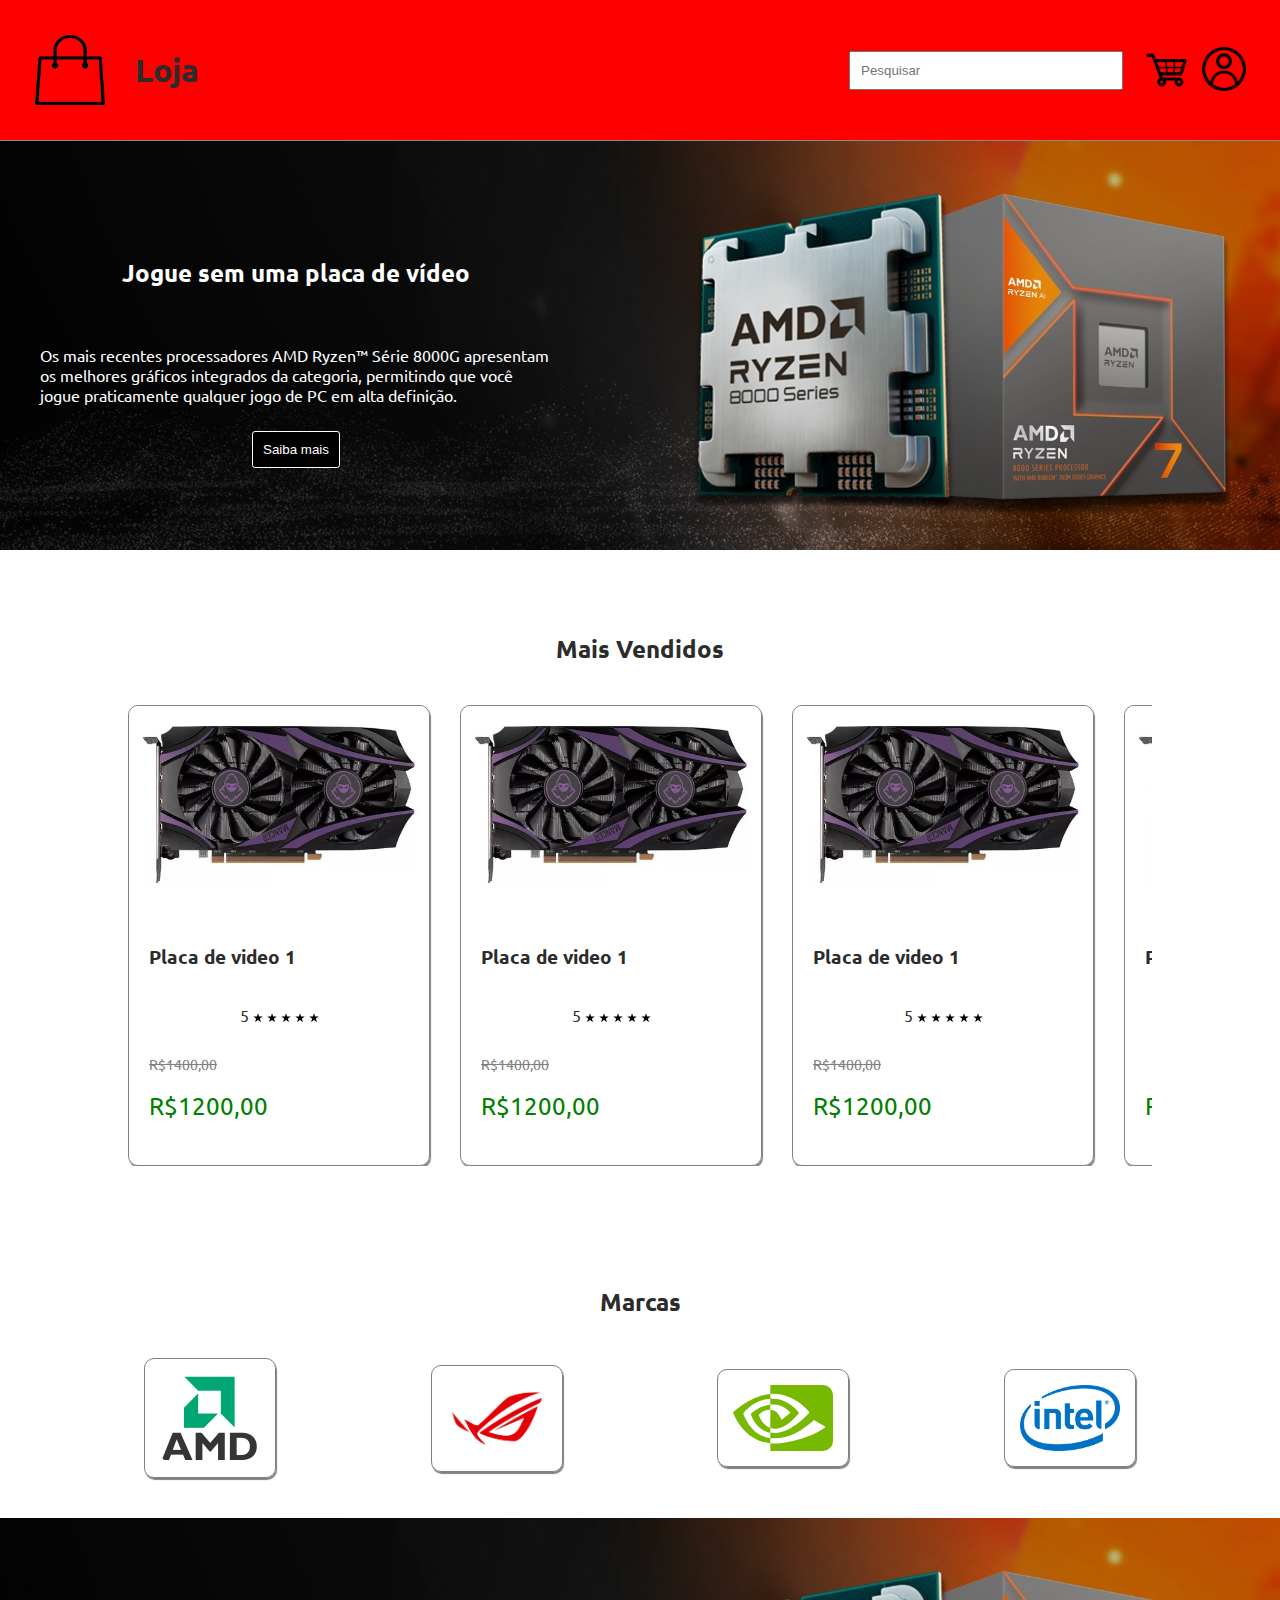
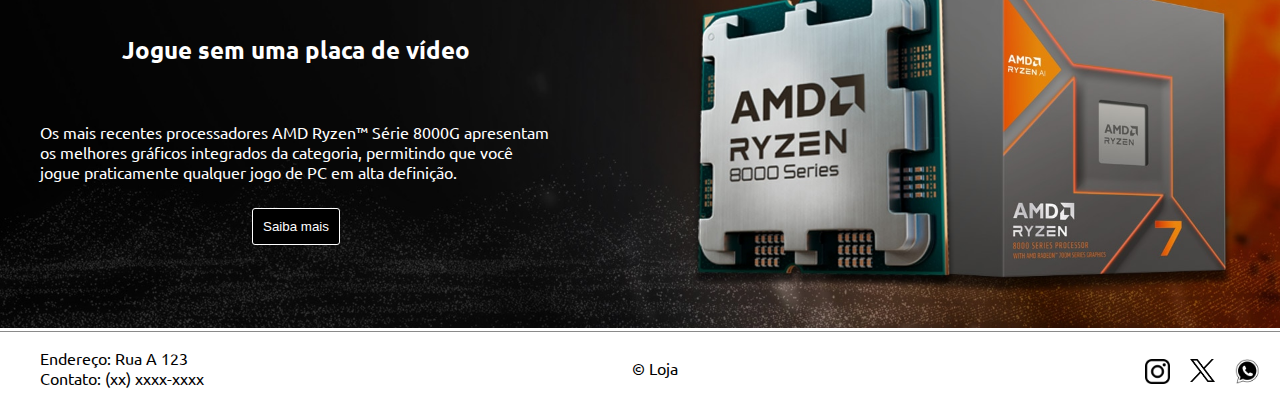
==== index.html @ ed19e676 "first commit" ====
<!DOCTYPE html>
<html lang="pt-br">
<head>
    <meta charset="UTF-8">
    <meta name="viewport" content="width=device-width, initial-scale=1.0">
    <title>Loja</title>
    <link rel="stylesheet" href="css/geral.css">
    <link rel="stylesheet" href="css/index.css">
</head>
<body>
    <div class="structure">
        <header>
            <nav>
                <a href="./index.html">
                    <img src="./img/logo.png" id="logo" alt="logo">
                    <h1>Loja</h1> 
                </a>
                <div>
                    <input type="text" id="search" placeholder="Pesquisar">
                    <a href="./carrinho.html"><img src="./img/carrinho.png" id="carrinho" alt="carrinho"></a>
                    <button id="perfil"><img src="./img/perfil-de-usuario.png" alt="perfil"></button>
                </div>
            </nav>
            
        </header>
        <main>

            <div class="propaganda">
                <picture>
                    <source media="(max-width: 768px)" srcset="./img/propaganda/propaganda-pequena.jpg">
                    <img src="./img/propaganda/propaganda.jpg" alt="propaganda">
                </picture>
                <div class="propagandaTxt">
                   
                    <h2>Jogue sem uma placa de vídeo</h2>
                    <p>
                            Os mais recentes processadores AMD Ryzen™ Série 8000G apresentam os melhores gráficos integrados da categoria, permitindo que você jogue praticamente qualquer jogo de PC em alta definição.
                    </p>
                    <button type="button">Saiba mais</button>
                    
                </div>
            </div>
            
            <div class="container">
                <h2>Mais Vendidos</h2>
                <div id="maisVendidos">
                    <a href="./produto.html">
                        <div class="card">
                            <img src="./img/placadevideo.webp" alt="placa de video">
                            <div class="textCard">
                                <h3>Placa de video 1</h3> 
                                <p class="avaliacao">5
                                    <img src="./img/estrela.svg" class="avaliacaoStar" alt="starIcon">
                                    <img src="./img/estrela.svg" class="avaliacaoStar" alt="starIcon">
                                    <img src="./img/estrela.svg" class="avaliacaoStar" alt="starIcon">
                                    <img src="./img/estrela.svg" class="avaliacaoStar" alt="starIcon">
                                    <img src="./img/estrela.svg" class="avaliacaoStar" alt="starIcon">
                                </p>
                                <p class="precoOld">R$1400,00</p>
                                <p class="preco">R$1200,00</p>
                            </div>
                        </div>
                    </a>
                    <a href="./produto.html">
                        <div class="card">
                            <img src="./img/placadevideo.webp" alt="placa de video">
                            <div class="textCard">
                                <h3>Placa de video 1</h3>
                                <p class="avaliacao">5
                                    <img src="./img/estrela.svg" class="avaliacaoStar" alt="starIcon">
                                    <img src="./img/estrela.svg" class="avaliacaoStar" alt="starIcon">
                                    <img src="./img/estrela.svg" class="avaliacaoStar" alt="starIcon">
                                    <img src="./img/estrela.svg" class="avaliacaoStar" alt="starIcon">
                                    <img src="./img/estrela.svg" class="avaliacaoStar" alt="starIcon">
                                </p>
                                <p class="precoOld">R$1400,00</p>
                                <p class="preco">R$1200,00</p>
                            </div>
                        </div>
                    </a>
                    <a href="./produto.html">
                        <div class="card">
                            <img src="./img/placadevideo.webp" alt="placa de video">
                            <div class="textCard">
                                <h3>Placa de video 1</h3>
                                <p class="avaliacao">5 
                                    <img src="./img/estrela.svg" class="avaliacaoStar" alt="starIcon">
                                    <img src="./img/estrela.svg" class="avaliacaoStar" alt="starIcon">
                                    <img src="./img/estrela.svg" class="avaliacaoStar" alt="starIcon">
                                    <img src="./img/estrela.svg" class="avaliacaoStar" alt="starIcon">
                                    <img src="./img/estrela.svg" class="avaliacaoStar" alt="starIcon">
                                </p>
                                <p class="precoOld">R$1400,00</p>
                                <p class="preco">R$1200,00</p>
                            </div>
                        </div>
                    </a>
                    <a href="./produto.html">
                        <div class="card">
                            <img src="./img/placadevideo.webp" alt="placa de video">
                            <div class="textCard">
                                <h3>Placa de video 4</h3>
                                <p class="avaliacao">5
                                    <img src="./img/estrela.svg" class="avaliacaoStar" alt="starIcon">
                                    <img src="./img/estrela.svg" class="avaliacaoStar" alt="starIcon">
                                    <img src="./img/estrela.svg" class="avaliacaoStar" alt="starIcon">
                                    <img src="./img/estrela.svg" class="avaliacaoStar" alt="starIcon">
                                    <img src="./img/estrela.svg" class="avaliacaoStar" alt="starIcon">
                                </p>
                                <p class="precoOld"></p>
                                <p class="preco">R$1200,00</p>
                            </div>
                        </div>
                    </a>
                    <a href="./produto.html">
                        <div class="card">
                            <img src="./img/placadevideo.webp" alt="placa de video">
                            <div class="textCard">
                                <h3>Placa de video 1</h3>
                                <p class="avaliacao">5
                                    <img src="./img/estrela.svg" class="avaliacaoStar" alt="starIcon">
                                    <img src="./img/estrela.svg" class="avaliacaoStar" alt="starIcon">
                                    <img src="./img/estrela.svg" class="avaliacaoStar" alt="starIcon">
                                    <img src="./img/estrela.svg" class="avaliacaoStar" alt="starIcon">
                                    <img src="./img/estrela.svg" class="avaliacaoStar" alt="starIcon">
                                </p>
                                <p class="precoOld">R$1400,00</p>
                                <p class="preco">R$1200,00</p>
                            </div>
                        </div>
                    </a>
                </div>
            </div>
            <div class="container">
                <h2>Marcas</h2>
                <div id="marcas">
                    <a href="#">
                        <div class="card">
                            <img src="img/marcas/amd.png" alt="placa de video">
                        </div>
                    </a>
                    <a href="#">
                        <div class="card">
                            <img src="img/marcas/asus.jpg" alt="placa de video">
                        </div>
                    </a>
                    <a href="#">
                        <div class="card">
                            <img src="img/marcas/nvidia.svg" alt="placa de video">
                        </div>
                    </a>
                    <a href="#">
                        <div class="card">
                            <img src="img/marcas/Intel.png" alt="placa de video">
                        </div>
                    </a>
                </div>
            </div>
           
            <div class="propaganda">
                <picture>
                    <source media="(max-width: 768px)" srcset="./img/propaganda/propaganda-pequena.jpg">
                    <img src="./img/propaganda/propaganda.jpg" alt="propaganda">
                </picture>
                <div class="propagandaTxt">
                   
                    <h2>Jogue sem uma placa de vídeo</h2>
                    <p>
                            Os mais recentes processadores AMD Ryzen™ Série 8000G apresentam os melhores gráficos integrados da categoria, permitindo que você jogue praticamente qualquer jogo de PC em alta definição.
                    </p>
                    <button type="button">Saiba mais</button>
                    
                </div>
            </div>
            
        </main>
        <footer>
            <div>
                <ul>
                    <li>Endereço: Rua A 123</li>
                    <li>Contato: (xx) xxxx-xxxx</li>
                </ul>
            </div>
            <p>&COPY; Loja</p>
            <div>
                <ul>
                    <li>
                        <div id="socialMidia">
                            <a href="#"><img src="img/instagram.png" alt="instagram"></a>
                            <a href="#"><img src="img/x.png" alt="x"></a>
                            <a href="#"><img src="img/whatsapp.png" alt="whatsapp"></a>
                        </div>
                    </li>
                </ul>
            </div>
        </footer>
    </div>
</body>
</html>
---- css/geral.css ----
@import url('https://fonts.googleapis.com/css2?family=Roboto:ital,wght@0,100;0,300;0,400;0,500;0,700;0,900;1,100;1,300;1,400;1,500;1,700;1,900&family=Ubuntu:ital,wght@0,300;0,400;0,500;0,700;1,300;1,400;1,500;1,700&display=swap');

:root{
    --main-color: rgb(255, 0, 0);
    --main-text-color: rgb(44,44,44);
    font-family: "Ubuntu", sans-serif;
}

body {
    box-sizing: border-box;
    margin: 0;
    padding: 0;
    border: 0;
}

a{
    text-decoration: none;
    color: var(--main-text-color);
}
h1{
    font-size: 2em;
    margin: 20px;
}

.structure{
    display: flex;
    flex-direction: column;
}

.container{
    margin: 40px;
    width: 100%;
}

header{
    border-bottom: solid 1px #8a8a8a;
}

header>nav{
    grid-area: header;
    background-color: var(--main-color);
    display: flex;
    align-items: center;
    justify-content: space-between;
    padding: 25px;
    
}

nav>*{
    display: flex;
    align-items: center;
}

main{
    display: flex;
    align-items: center;
    flex-direction: column;
}


main>div:last-of-type{
    margin-bottom: 0px;
}

#logo{
    width: 100px;
    height: 100px;
    margin: 10px;
}
#logo:hover{
    color: var(--main-text-color);
}

#search{
    margin: 20px;
    width: 250px;
    padding: 10px;
    display: none;
}
#carrinho{
    width: 50px;
    display: none;
}

#perfil{
    border: none;
    background-color: transparent;
    cursor: pointer;
}


#perfil>img{
    width: 50px;
}

main{
    grid-area: main;
}

.card{
    border: 1px solid gray;
    border-radius: 10px;
    box-shadow: 1px 2px 1px gray;
}
.card>img{
    border-radius: 10px;
}
.textCard{
    padding: 20px;
    color: var(--main-text-color);
    display: flex;
    flex-direction: column;
}


footer{
    grid-area: footer;
    min-height: 8vh;
    display: flex;
    align-items: center;
    justify-content: space-between;
    border-top: 1px solid #8a8a8a;
    font-size: 12px;
}

ul{
    list-style: none;
}

#socialMidia{
    display: flex;
}
#socialMidia img{
    width: 25px;
    margin: 10px 20px 0 0;
}

/*tela mediana*/
@media (min-width: 700px) {
    #logo{
        width: 80px;
        height: 80px;
    }
    #search{
        display: inline-block;
    }
    footer{
        font-size: 16px;
    }
    
}
/*tela grande*/
@media (min-width: 1024px) {
    #logo{
        width: 70px;
        height: 70px;
    }
    #carrinho{
        display: block;
    }
    
}
---- css/index.css ----
@import url('./geral.css');

h2{
    margin: 40px;
    text-align: center;
    color: var(--main-text-color);
}

#maisVendidos{
    display: grid;
    grid-auto-flow: column;
    overflow: scroll hidden;
    gap: 30px;
    justify-content: start;
    width: 80vw;
    margin: auto;
}



.avaliacaoStar{
    width: 10px;
}
#maisVendidos img{
    max-width: 300px;
}

.avaliacao{
    text-align: center;
}
.precoOld{
    color: gray;
    font-size: 0.9rem;
    text-decoration: line-through;
    text-align: start;
    margin-bottom: 0;
    height: 16px;
}
.preco{
    color: green;
    font-size: 1.5em;
    margin-top: 20px;
}

#marcas{
    display: flex;
    flex-flow: row wrap;
    justify-content: space-evenly;
    gap: 10px;
    align-items: center;
}

#marcas div.card{
    display: flex;
    padding: 15px;
}
#marcas img{
    max-width: 100px;
    max-height: 100px;
}

.propaganda{
    display: flex;
    align-items: center;
}
.propaganda img{
    width: 100%;
    position: relative;
    
}

.propagandaTxt{
    position: absolute;
    display: flex;
    flex-direction: column;
    width: 40%;
    margin-left: 40px;
    align-items: center;
}
.propagandaTxt>*{
    color: white;
    white-space: normal;
  
}
.propagandaTxt button{
    border-style: none;
    background-color: black;
    padding: 10px;
    margin: 10px;
    border-radius: 3px;
    border: solid 1px white;
    width: max-content;
}

.propagandaTxt button:active{
    background-color: var(--main-color);
    border-color: var(--main-color);
}


@media (max-width: 1000px) {
    .propagandaTxt h2{
        margin: 20px;
    }
    .propagandaTxt p{
        font-size: .8em;
        margin: 0;
    }
    
}

@media (max-width: 768px) {
    .propaganda{
        align-items: end;
        flex-flow: row;
    }
    .propagandaTxt{
        align-items: center;
        width: 100%;
        margin: auto;
        margin-bottom: 20%;
    }
    .propagandaTxt>*{
        padding: 30px;
    }
    .propagandaTxt p{
        font-size: 1em;
    }
}
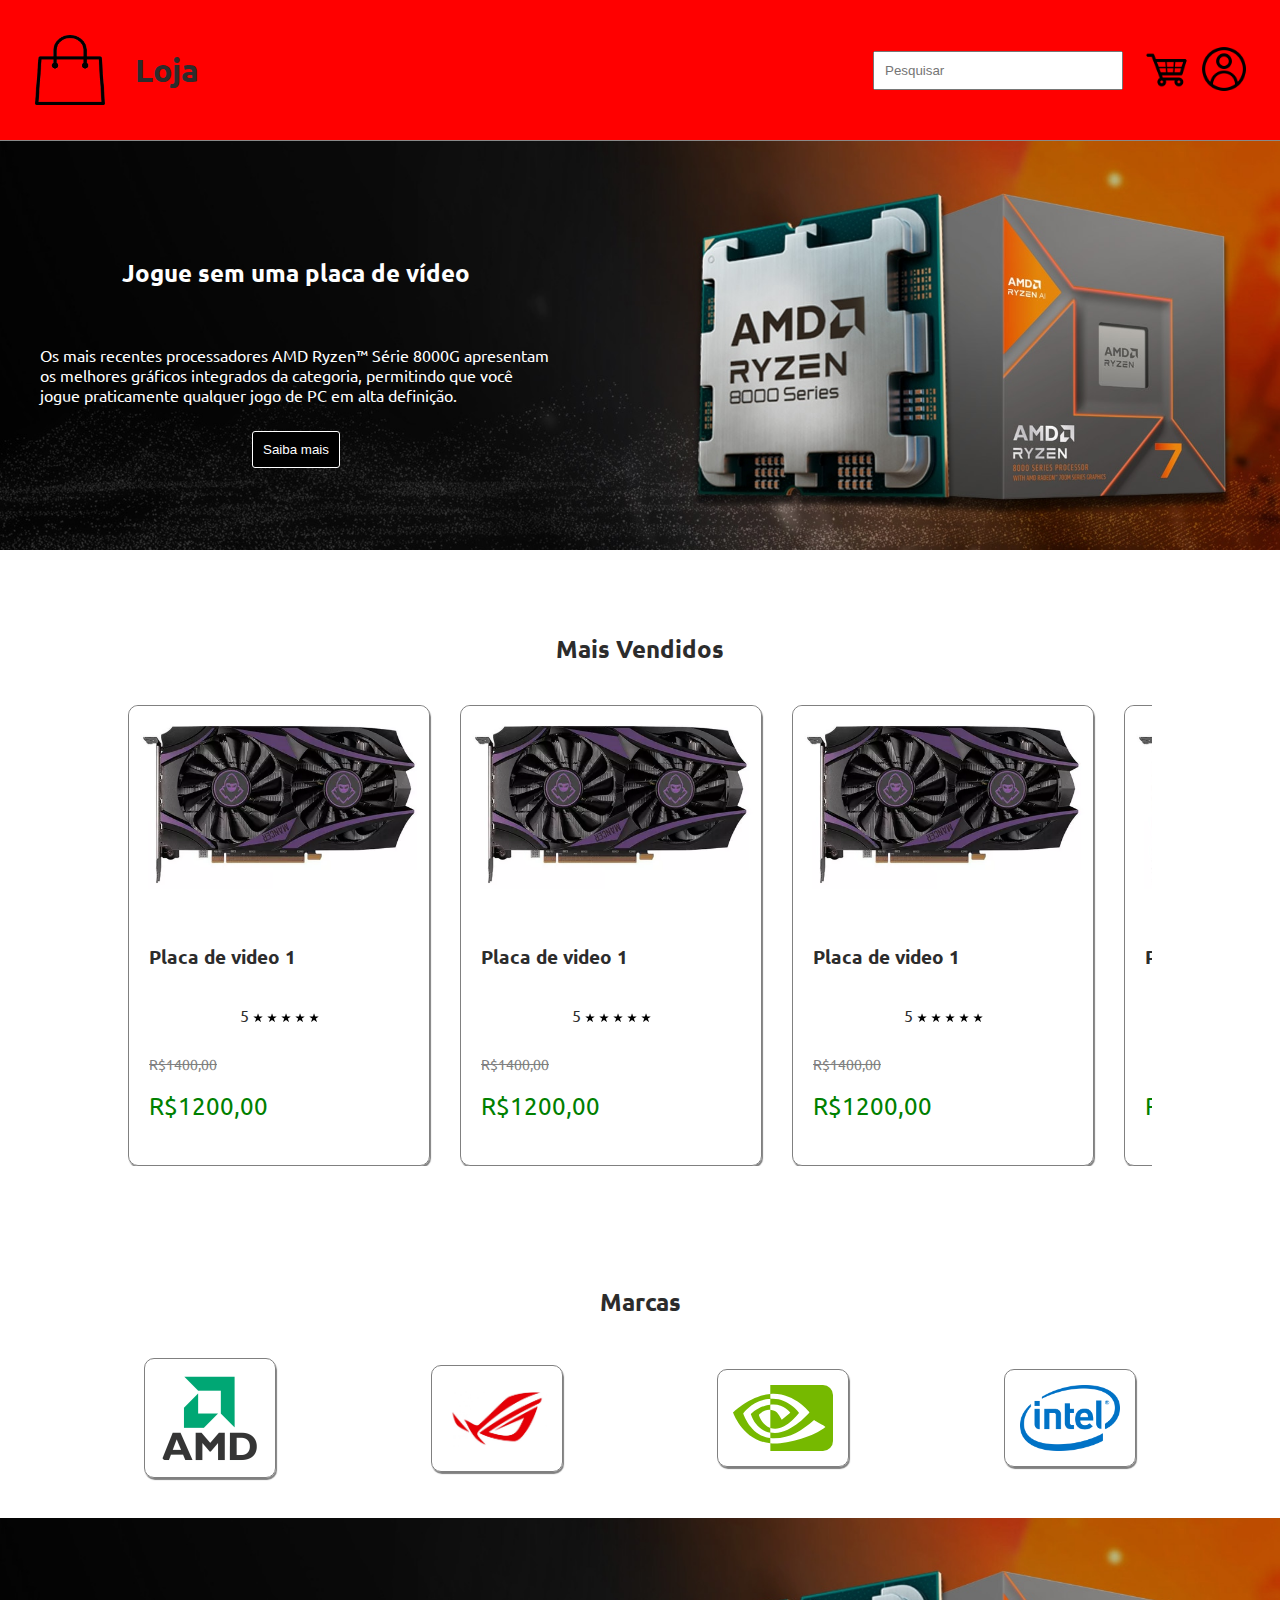
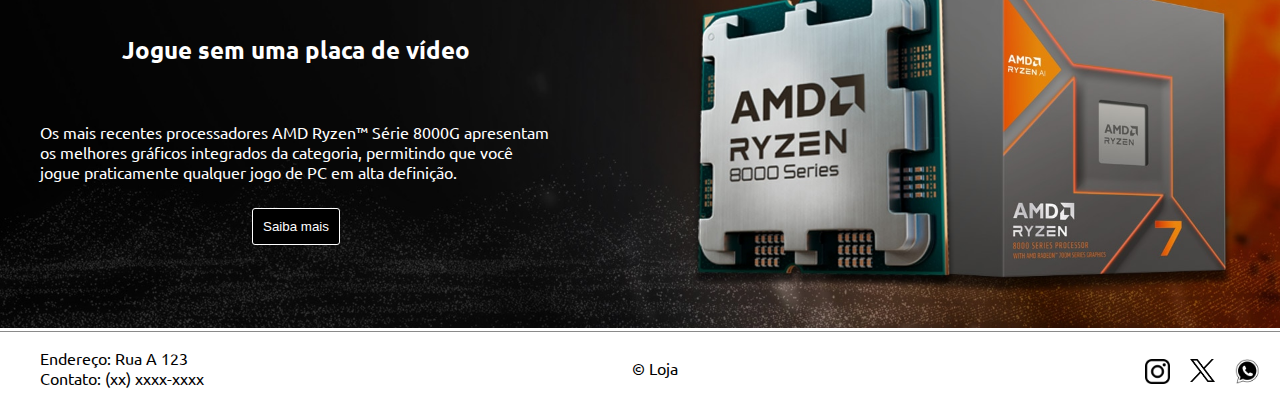
==== commit 4600054b: "commit" ====
--- a/index.html
+++ b/index.html
@@ -16,7 +16,7 @@
                     <h1>Loja</h1> 
                 </a>
                 <div>
-                    <input type="text" id="search" placeholder="Pesquisar">
+                    <input type="search" id="search" placeholder="Pesquisar">
                     <a href="./carrinho.html"><img src="./img/carrinho.png" id="carrinho" alt="carrinho"></a>
                     <button id="perfil"><img src="./img/perfil-de-usuario.png" alt="perfil"></button>
                 </div>
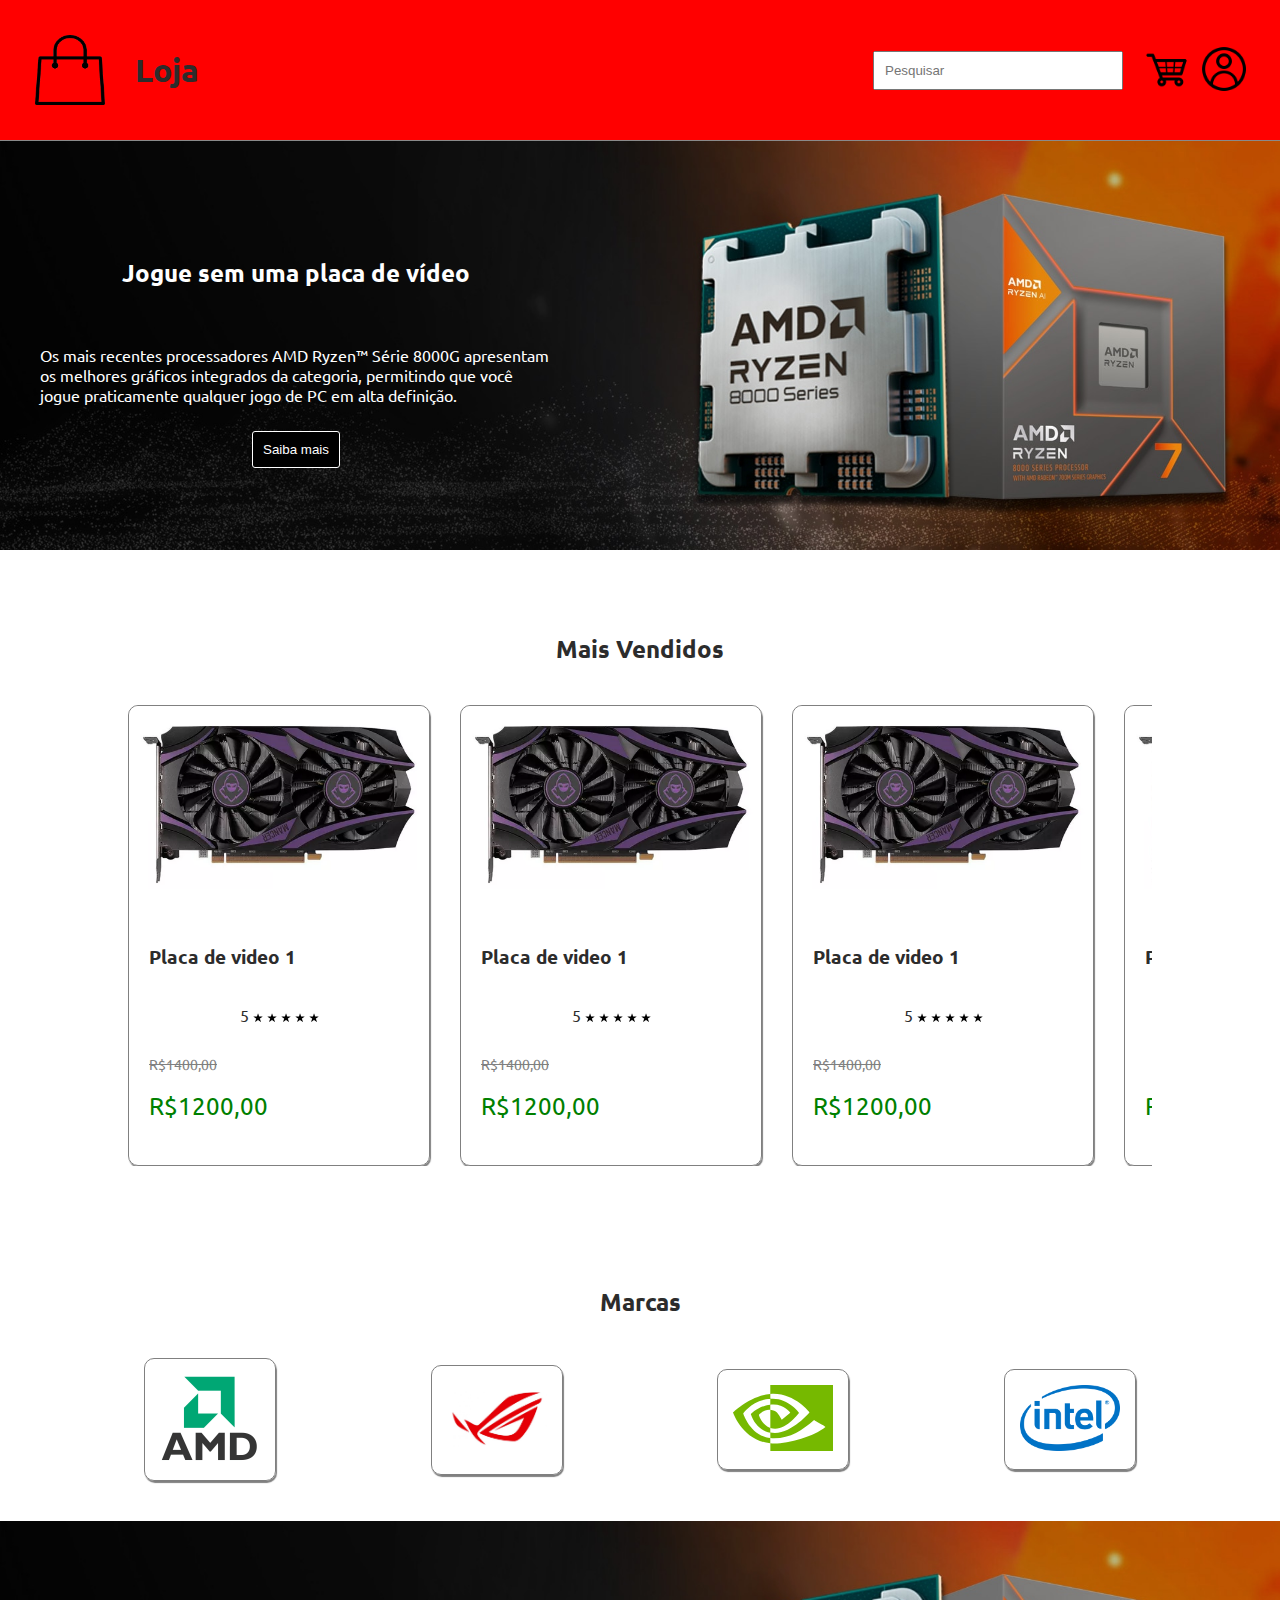
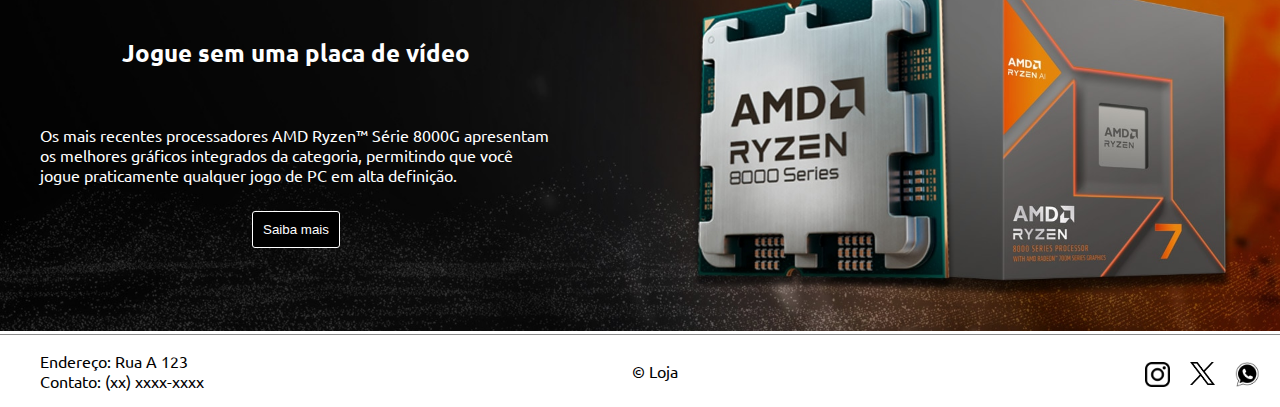
==== commit 4e5979e0: "commit" ====
--- a/index.html
+++ b/index.html
@@ -136,22 +136,30 @@
                 <div id="marcas">
                     <a href="#">
                         <div class="card">
-                            <img src="img/marcas/amd.png" alt="placa de video">
-                        </div>
-                    </a>
-                    <a href="#">
-                        <div class="card">
-                            <img src="img/marcas/asus.jpg" alt="placa de video">
-                        </div>
-                    </a>
-                    <a href="#">
-                        <div class="card">
-                            <img src="img/marcas/nvidia.svg" alt="placa de video">
-                        </div>
-                    </a>
-                    <a href="#">
-                        <div class="card">
-                            <img src="img/marcas/Intel.png" alt="placa de video">
+                            <figure>
+                                <img src="img/marcas/amd.png" alt="placa de video">
+                            </figure>
+                        </div>
+                    </a>
+                    <a href="#">
+                        <div class="card">
+                            <figure>
+                                <img src="img/marcas/asus.jpg" alt="placa de video">
+                            </figure>
+                        </div>
+                    </a>
+                    <a href="#">
+                        <div class="card">
+                            <figure>
+                                <img src="img/marcas/nvidia.svg" alt="placa de video">
+                            </figure>
+                        </div>
+                    </a>
+                    <a href="#">
+                        <div class="card">
+                            <figure>
+                                <img src="img/marcas/Intel.png" alt="placa de video">
+                            </figure>
                         </div>
                     </a>
                 </div>
--- a/css/geral.css
+++ b/css/geral.css
@@ -133,7 +133,7 @@
 }
 #socialMidia img{
     width: 25px;
-    margin: 10px 20px 0 0;
+    margin: 10px 10px 0 0;
 }
 
 /*tela mediana*/
@@ -144,6 +144,9 @@
     }
     #search{
         display: inline-block;
+    }
+    #socialMidia img{
+        margin: 10px 20px 0 0;
     }
     footer{
         font-size: 16px;
--- a/css/index.css
+++ b/css/index.css
@@ -21,8 +21,8 @@
 .avaliacaoStar{
     width: 10px;
 }
-#maisVendidos img{
-    max-width: 300px;
+#maisVendidos .card>img{
+    width: 300px;
 }
 
 .avaliacao{
@@ -40,6 +40,10 @@
     color: green;
     font-size: 1.5em;
     margin-top: 20px;
+}
+
+figure{
+    margin: 0;
 }
 
 #marcas{
@@ -126,4 +130,8 @@
     .propagandaTxt p{
         font-size: 1em;
     }
+    #maisVendidos .card>img{
+        width: 250px;
+    }
+    
 }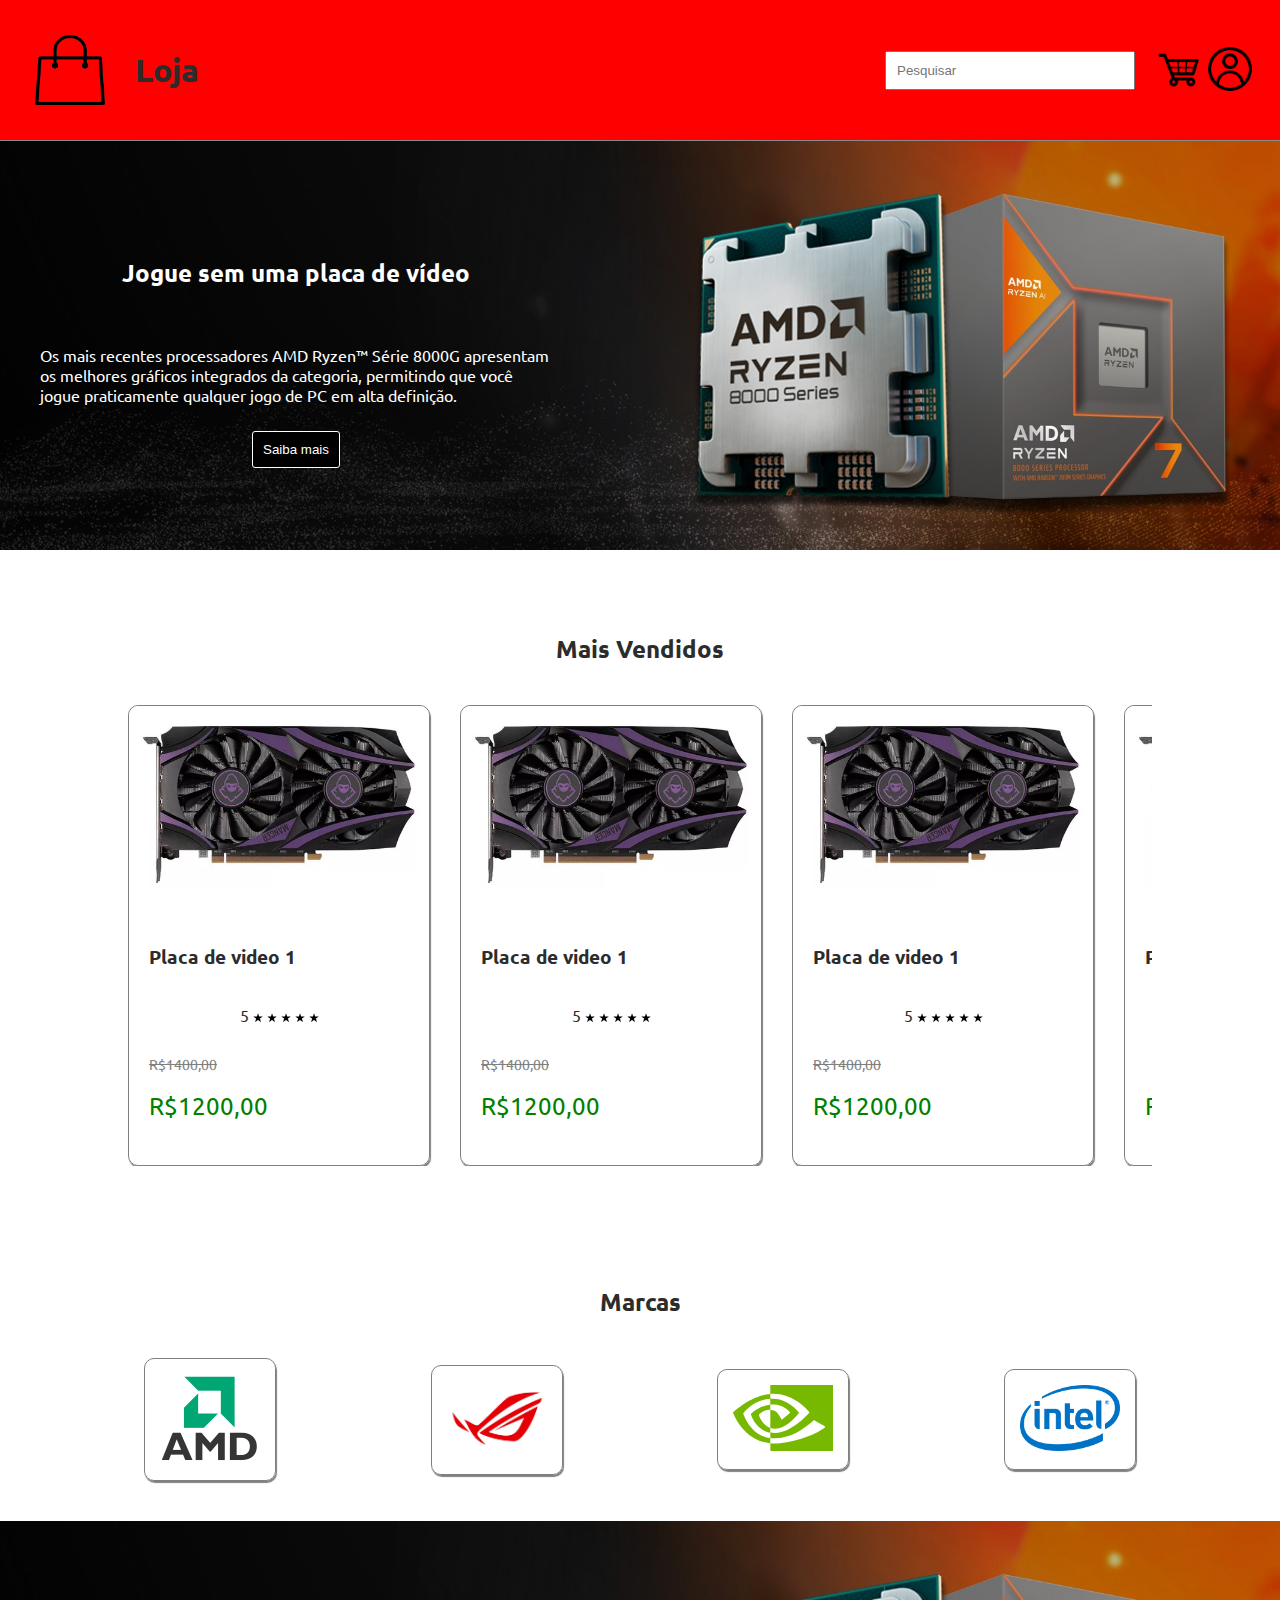
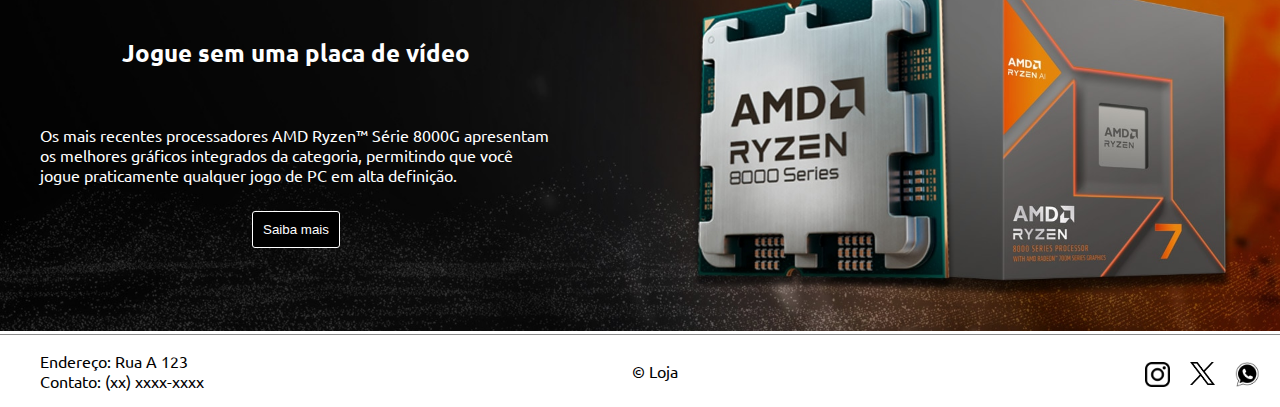
==== commit c37ab0eb: "commit" ====
--- a/index.html
+++ b/index.html
@@ -18,7 +18,7 @@
                 <div>
                     <input type="search" id="search" placeholder="Pesquisar">
                     <a href="./carrinho.html"><img src="./img/carrinho.png" id="carrinho" alt="carrinho"></a>
-                    <button id="perfil"><img src="./img/perfil-de-usuario.png" alt="perfil"></button>
+                    <a href="./criarconta.html" id="perfil"><img src="./img/perfil-de-usuario.png" alt="perfil"></a>
                 </div>
             </nav>
             
